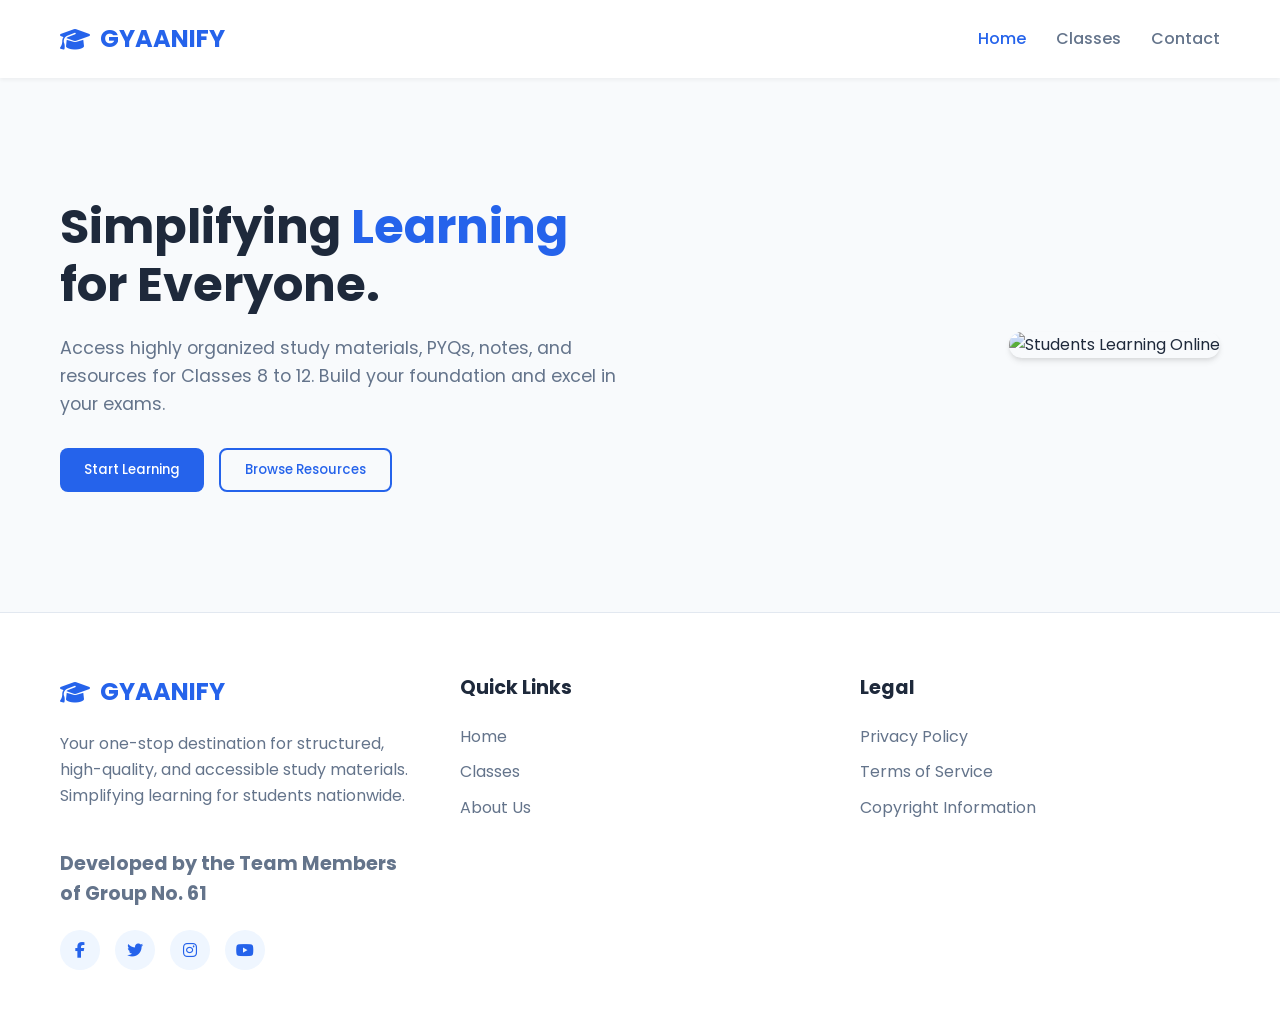
==== Group 61/index.html @ e5a81dd8 "Add files via upload" ====
<!DOCTYPE html>
<html lang="en">
<head>
    <meta charset="UTF-8">
    <meta name="viewport" content="width=device-width, initial-scale=1.0">
    <title>GYAANIFY | Simplifying Learning</title>
    <link rel="stylesheet" href="style.css">
    <!-- FontAwesome for Icons -->
    <link rel="stylesheet" href="https://cdnjs.cloudflare.com/ajax/libs/font-awesome/6.4.0/css/all.min.css">
    <!-- Google Fonts -->
    <link href="https://fonts.googleapis.com/css2?family=Poppins:wght@300;400;500;600;700&display=swap" rel="stylesheet">
</head>
<body>
     <!-- Header & Navigation -->
    <header>
        <div class="container">
            <nav>
                <div class="logo" onclick="app.navigate('home')">
                    <i class="fa-solid fa-graduation-cap"></i>
                    GYAANIFY
                </div>
                <ul class="nav-links" id="nav-links">
                    <li><a onclick="app.navigate('home')" id="nav-home" class="active-link">Home</a></li>
                    <li><a onclick="app.navigate('classes')" id="nav-classes">Classes</a></li>
                    <!-- <li><a onclick="app.navigate('resources')" id="nav-resources">Resources</a></li> -->
                    <li><a href="#footer">Contact</a></li>
                </ul>
            </nav>
        </div>
    </header>

    <!-- Main Content Area -->
    <main>
        
        <!-- View: Home -->
        <section id="view-home" class="view-section active">
            <div class="container">
                <div class="hero">
                    <div class="hero-content">
                        <h1 class="hero-title">Simplifying <span>Learning</span> for Everyone.</h1>
                        <p class="hero-subtitle">Access highly organized study materials, PYQs, notes, and resources for Classes 8 to 12. Build your foundation and excel in your exams.</p>
                        <div style="display: flex; gap: 15px; flex-wrap: wrap; justify-content: flex-start;">
                            <button class="btn btn-primary" onclick="app.navigate('classes')">Start Learning</button>
                            <button class="btn btn-outline" onclick="app.navigate('resources')">Browse Resources</button>
                        </div>
                    </div>
                    <div class="hero-image">
                        <!-- Image use in hero section -->
                        <img src="https://images.unsplash.com/photo-1516321318423-f06f85e504b3?ixlib=rb-4.0.3&auto=format&fit=crop&w=800&q=80" alt="Students Learning Online" style="border-radius: 20px;">
                    </div>
                </div>

                        </div>
                    </div>
                </div>
            </div>
        </section>

    <!-- Footer -->
    <footer id="footer">
        <div class="container">
            <div class="footer-grid">
                <div class="footer-col">
                    <div class="logo" style="margin-bottom: 20px;">
                        <i class="fa-solid fa-graduation-cap"></i> GYAANIFY
                    </div>
                    <p>Your one-stop destination for structured, high-quality, and accessible study materials. Simplifying learning for students nationwide.</p>
                    <br>
                    <h3><p>Developed by the Team Members of Group No. 61 </p></h3>
                    <div class="social-links">
                        <a href="#"><i class="fa-brands fa-facebook-f"></i></a>
                        <a href="#"><i class="fa-brands fa-twitter"></i></a>
                        <a href="#"><i class="fa-brands fa-instagram"></i></a>
                        <a href="#"><i class="fa-brands fa-youtube"></i></a>
                    </div>
                </div>
                <div class="footer-col">
                    <h3>Quick Links</h3>
                    <ul class="footer-links">
                        <li><a onclick="app.navigate('home')">Home</a></li>
                        <li><a onclick="app.navigate('classes')">Classes</a></li>
                        <li><a href="#">About Us</a></li>
                    </ul>
                </div>
                <div class="footer-col">
                    <h3>Legal</h3>
                    <ul class="footer-links">
                        <li><a href="#">Privacy Policy</a></li>
                        <li><a href="#">Terms of Service</a></li>
                        <li><a href="#">Copyright Information</a></li>
                    </ul>
                </div>

    
</body>
</html>
---- Group 61/style.css ----
/* CSS Variables for Theming */
        :root {
            --primary-color: #2563eb; /* Modern Blue */
            --primary-hover: #1d4ed8;
            --secondary-color: #eff6ff; /* Light Blue BG */
            --text-dark: #1e293b;
            --text-light: #64748b;
            --bg-color: #f8fafc;
            --white: #ffffff;
            --card-shadow: 0 4px 6px -1px rgba(0, 0, 0, 0.1), 0 2px 4px -1px rgba(0, 0, 0, 0.06);
            --hover-shadow: 0 10px 15px -3px rgba(0, 0, 0, 0.1), 0 4px 6px -2px rgba(0, 0, 0, 0.05);
            --transition: all 0.3s ease;
        }

        /* Reset & Base Styles */
        * {
            margin: 0;
            padding: 0;
            box-sizing: border-box;
            font-family: 'Poppins', sans-serif;
        }

        body {
            background-color: var(--bg-color);
            color: var(--text-dark);
            line-height: 1.6;
            display: flex;
            flex-direction: column;
            min-height: 100vh;
        }

        a {
            text-decoration: none;
            color: inherit;
        }

        ul {
            list-style: none;
        }

        .btn {
            display: inline-block;
            padding: 10px 24px;
            border-radius: 8px;
            font-weight: 500;
            cursor: pointer;
            transition: var(--transition);
            border: none;
            outline: none;
        }

        .btn-primary {
            background-color: var(--primary-color);
            color: var(--white);
        }

        .btn-primary:hover {
            background-color: var(--primary-hover);
            transform: translateY(-2px);
        }

        .btn-outline {
            background-color: transparent;
            color: var(--primary-color);
            border: 2px solid var(--primary-color);
        }

        .btn-outline:hover {
            background-color: var(--primary-color);
            color: var(--white);
        }

        /* Utility Classes */
        .container {
            max-width: 1200px;
            margin: 0 auto;
            padding: 0 20px;
        }

        .section-title {
            text-align: center;
            font-size: 2rem;
            color: var(--text-dark);
            margin-bottom: 40px;
            font-weight: 600;
        }

        .section-title span {
            color: var(--primary-color);
        }

        .view-section {
            display: none; /* Used for JS View Switching */
            padding: 60px 0;
            flex: 1;
            animation: fadeIn 0.4s ease-in-out;
        }

        .view-section.active {
            display: block;
        }

        /* Navbar */
        header {
            background-color: var(--white);
            box-shadow: 0 2px 4px rgba(0,0,0,0.05);
            position: sticky;
            top: 0;
            z-index: 1000;
        }

        nav {
            display: flex;
            justify-content: space-between;
            align-items: center;
            padding: 20px 0;
        }

        .logo {
            font-size: 1.5rem;
            font-weight: 700;
            color: var(--primary-color);
            display: flex;
            align-items: center;
            gap: 10px;
            cursor: pointer;
        }

        .nav-links {
            display: flex;
            gap: 30px;
        }

        .nav-links a {
            font-weight: 500;
            color: var(--text-light);
            transition: var(--transition);
            cursor: pointer;
        }

        .nav-links a:hover, .nav-links a.active-link {
            color: var(--primary-color);
        }

        /* Hero Section */
        .hero {
            display: flex;
            align-items: center;
            justify-content: space-between;
            padding: 60px 0;
            gap: 40px;
        }

        .hero-content {
            flex: 1;
        }

        .hero-title {
            font-size: 3rem;
            line-height: 1.2;
            margin-bottom: 20px;
            color: var(--text-dark);
        }

        .hero-title span {
            color: var(--primary-color);
        }

        .hero-subtitle {
            font-size: 1.1rem;
            color: var(--text-light);
            margin-bottom: 30px;
        }

        .hero-image {
            flex: 1;
            text-align: right;
        }

        .hero-image img {
            max-width: 100%;
            height: auto;
            border-radius: 20px;
            box-shadow: var(--card-shadow);
        }

        /* Footer */
        footer {
            background-color: var(--white);
            padding: 60px 0 20px;
            margin-top: auto;
            border-top: 1px solid #e2e8f0;
        }

        .footer-grid {
            display: grid;
            grid-template-columns: repeat(auto-fit, minmax(200px, 1fr));
            gap: 40px;
            margin-bottom: 40px;
        }

        .footer-col h3 {
            font-size: 1.2rem;
            margin-bottom: 20px;
            color: var(--text-dark);
        }

        .footer-col p {
            color: var(--text-light);
            margin-bottom: 15px;
        }

        .footer-links li {
            margin-bottom: 10px;
        }

        .footer-links a {
            color: var(--text-light);
            transition: var(--transition);
        }

        .footer-links a:hover {
            color: var(--primary-color);
            padding-left: 5px;
        }

        .social-links {
            display: flex;
            gap: 15px;
        }

        .social-links a {
            width: 40px;
            height: 40px;
            border-radius: 50%;
            background: var(--secondary-color);
            color: var(--primary-color);
            display: flex;
            align-items: center;
            justify-content: center;
            transition: var(--transition);
        }

        .social-links a:hover {
            background: var(--primary-color);
            color: var(--white);
            transform: translateY(-3px);
        }

        .footer-bottom {
            text-align: center;
            padding-top: 20px;
            border-top: 1px solid #e2e8f0;
            color: var(--text-light);
            font-size: 0.9rem;
        }
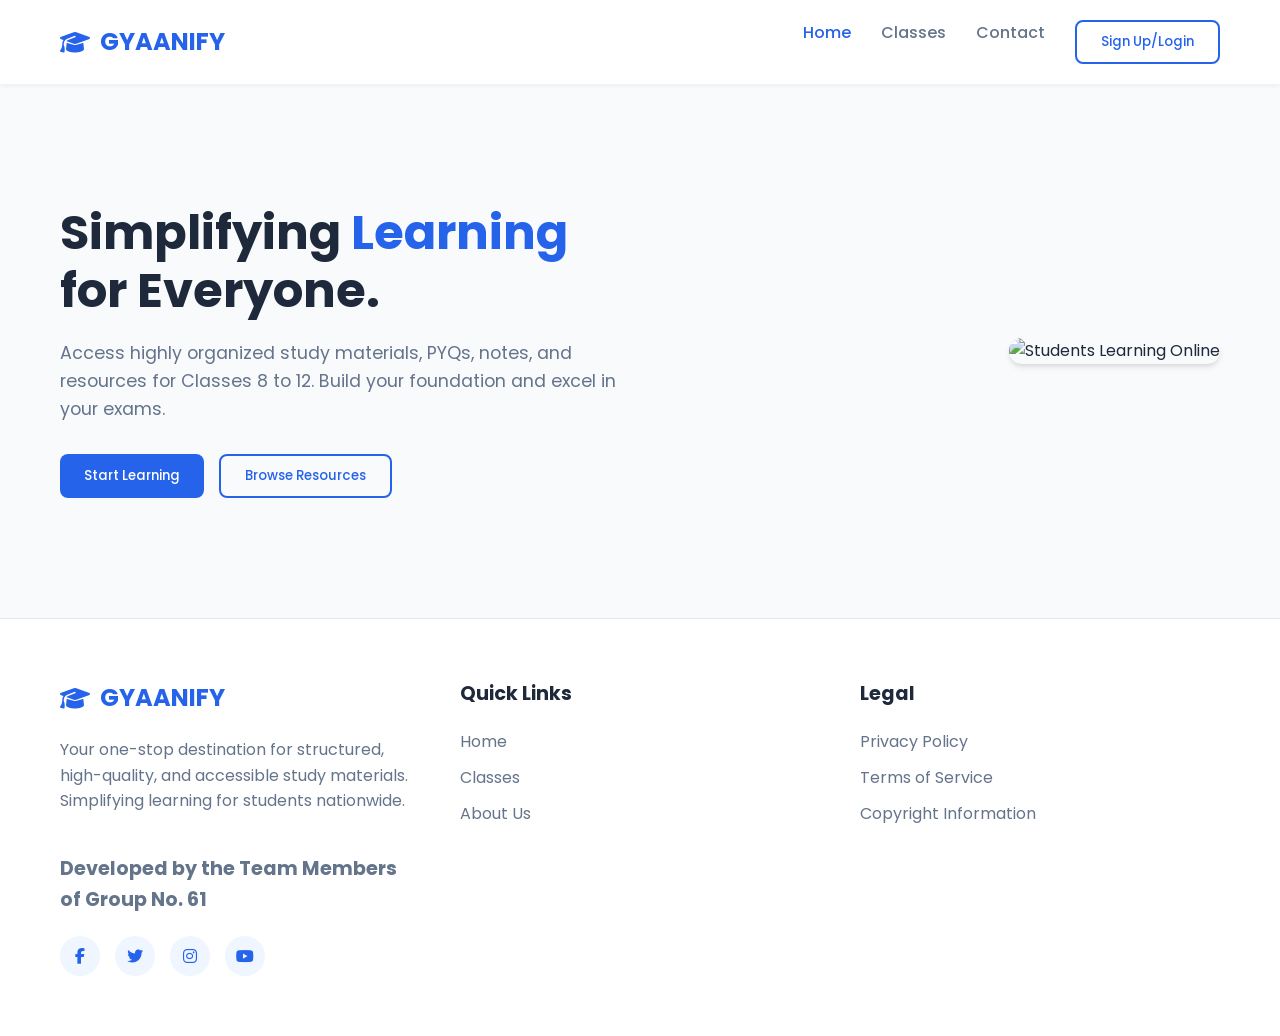
==== commit 398f2997: "Added Sign Up/Login Button" ====
--- a/Group 61/index.html
+++ b/Group 61/index.html
@@ -19,12 +19,19 @@
                     <i class="fa-solid fa-graduation-cap"></i>
                     GYAANIFY
                 </div>
+                
                 <ul class="nav-links" id="nav-links">
-                    <li><a onclick="app.navigate('home')" id="nav-home" class="active-link">Home</a></li>
-                    <li><a onclick="app.navigate('classes')" id="nav-classes">Classes</a></li>
-                    <!-- <li><a onclick="app.navigate('resources')" id="nav-resources">Resources</a></li> -->
-                    <li><a href="#footer">Contact</a></li>
-                </ul>
+    <li><a onclick="app.navigate('home')" id="nav-home" class="active-link">Home</a></li>
+    <li><a onclick="app.navigate('classes')" id="nav-classes">Classes</a></li>
+    <li><a href="#footer">Contact</a></li>
+
+    <!-- SIGN UP BUTTON INLINE -->
+    <li>
+        <button class="btn btn-outline" onclick="app.navigate('signup/login')">
+            Sign Up/Login
+        </button>
+    </li>
+</ul>
             </nav>
         </div>
     </header>
@@ -45,8 +52,8 @@
                         </div>
                     </div>
                     <div class="hero-image">
-                        <!-- Image use in hero section -->
-                        <img src="https://images.unsplash.com/photo-1516321318423-f06f85e504b3?ixlib=rb-4.0.3&auto=format&fit=crop&w=800&q=80" alt="Students Learning Online" style="border-radius: 20px;">
+                        <!-- Image use in hero secption -->
+                        <img src="https://media.istockphoto.com/id/1059510610/vector/it-communication-e-learning-internet-network-as-knowledge-base.jpg?s=612x612&w=0&k=20&c=QEyHx6JnZleLmW9lYgpzvLv765rizr__5zwwKylo300=" alt="Students Learning Online" style="border-radius: 20px;">
                     </div>
                 </div>
 
@@ -93,4 +100,4 @@
 
     
 </body>
-</html>+</html>
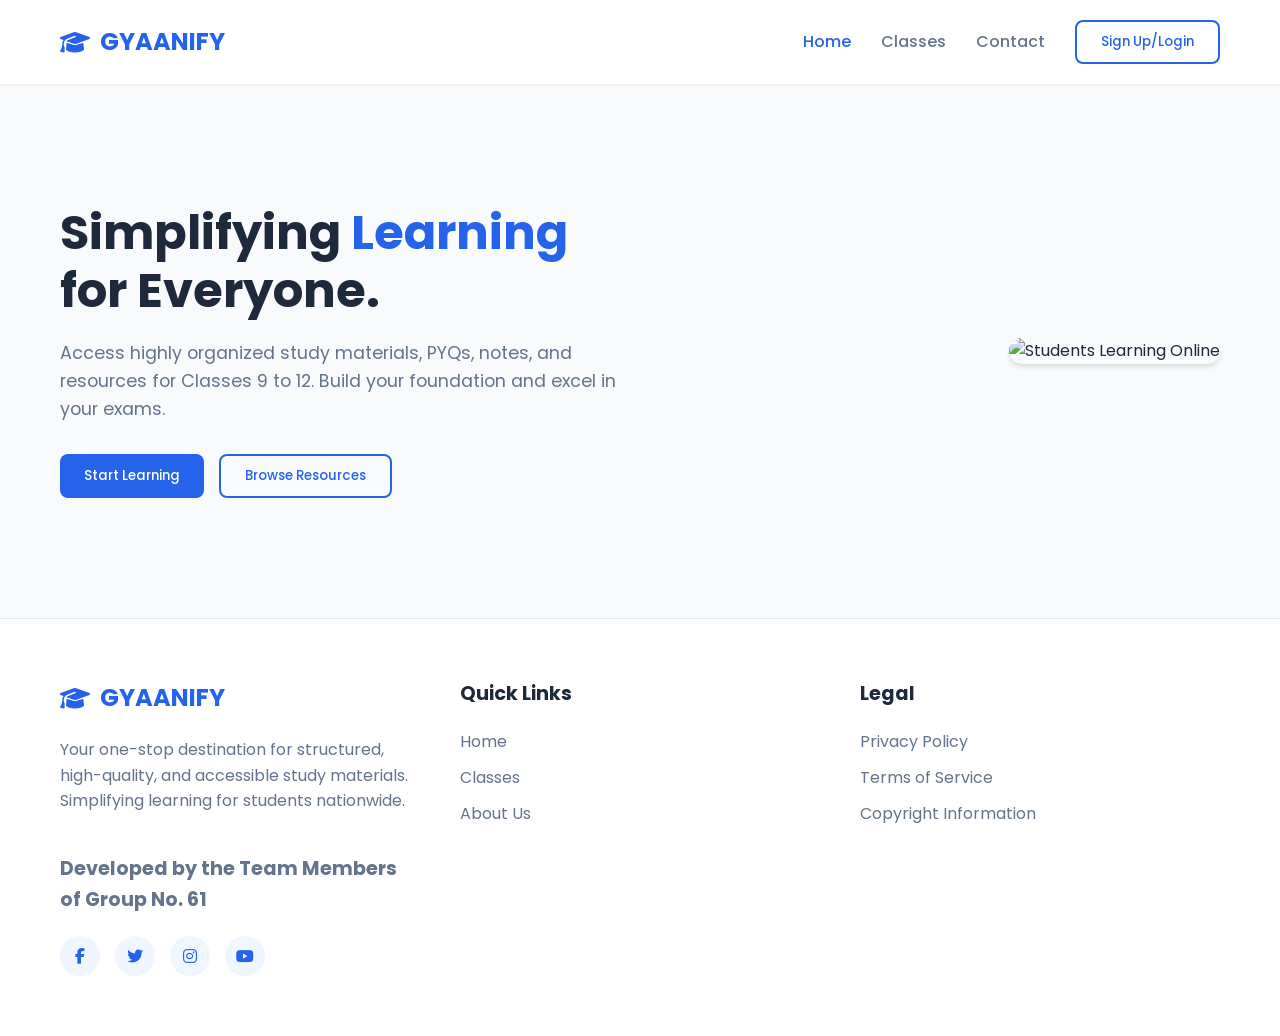
==== commit f0982a44: "Update class 9 to 12" ====
--- a/Group 61/index.html
+++ b/Group 61/index.html
@@ -45,7 +45,7 @@
                 <div class="hero">
                     <div class="hero-content">
                         <h1 class="hero-title">Simplifying <span>Learning</span> for Everyone.</h1>
-                        <p class="hero-subtitle">Access highly organized study materials, PYQs, notes, and resources for Classes 8 to 12. Build your foundation and excel in your exams.</p>
+                        <p class="hero-subtitle">Access highly organized study materials, PYQs, notes, and resources for Classes 9 to 12. Build your foundation and excel in your exams.</p>
                         <div style="display: flex; gap: 15px; flex-wrap: wrap; justify-content: flex-start;">
                             <button class="btn btn-primary" onclick="app.navigate('classes')">Start Learning</button>
                             <button class="btn btn-outline" onclick="app.navigate('resources')">Browse Resources</button>
--- a/Group 61/style.css
+++ b/Group 61/style.css
@@ -255,3 +255,7 @@
             font-size: 0.9rem;
         }
 
+        .nav-links li {
+    display: flex;
+    align-items: center;
+}
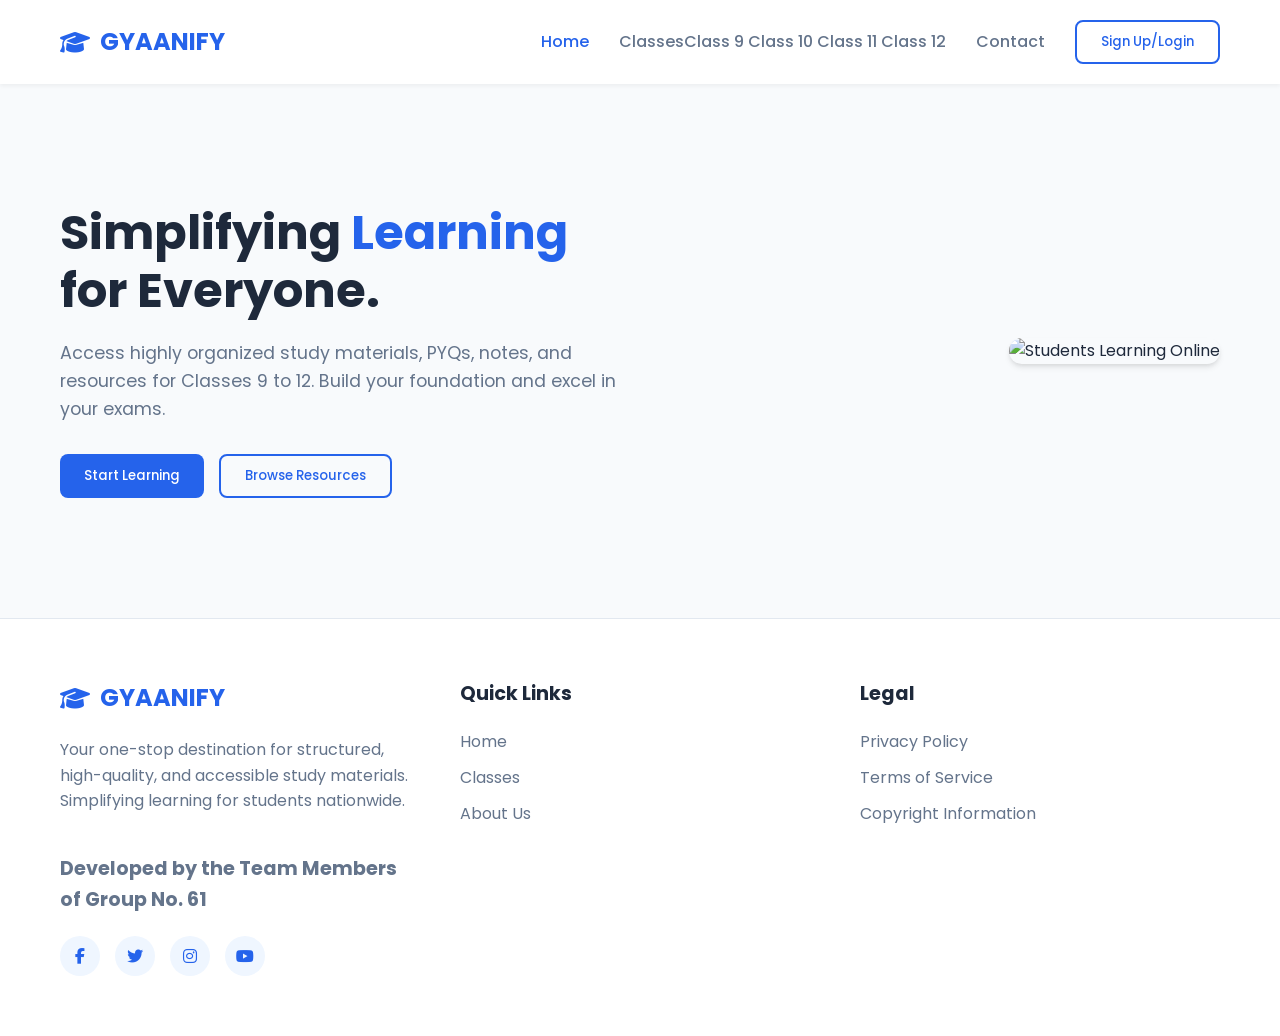
==== commit 82604f0e: "Added Classes Dropdown" ====
--- a/Group 61/index.html
+++ b/Group 61/index.html
@@ -22,7 +22,17 @@
                 
                 <ul class="nav-links" id="nav-links">
     <li><a onclick="app.navigate('home')" id="nav-home" class="active-link">Home</a></li>
-    <li><a onclick="app.navigate('classes')" id="nav-classes">Classes</a></li>
+    <li class="dropdown">
+    <a id="nav-classes">Classes</a>
+
+    <!-- Dropdown -->
+    <div class="dropdown-menu" id="classDropdown">
+    <a href="#" class="class-btn">Class 9</a>
+    <a href="#" class="class-btn">Class 10</a>
+    <a href="#" class="class-btn">Class 11</a>
+    <a href="#" class="class-btn">Class 12</a>
+</div>
+</li>
     <li><a href="#footer">Contact</a></li>
 
     <!-- SIGN UP BUTTON INLINE -->
@@ -97,7 +107,7 @@
                         <li><a href="#">Copyright Information</a></li>
                     </ul>
                 </div>
-
+<script src="script.js"></script>
     
 </body>
 </html>
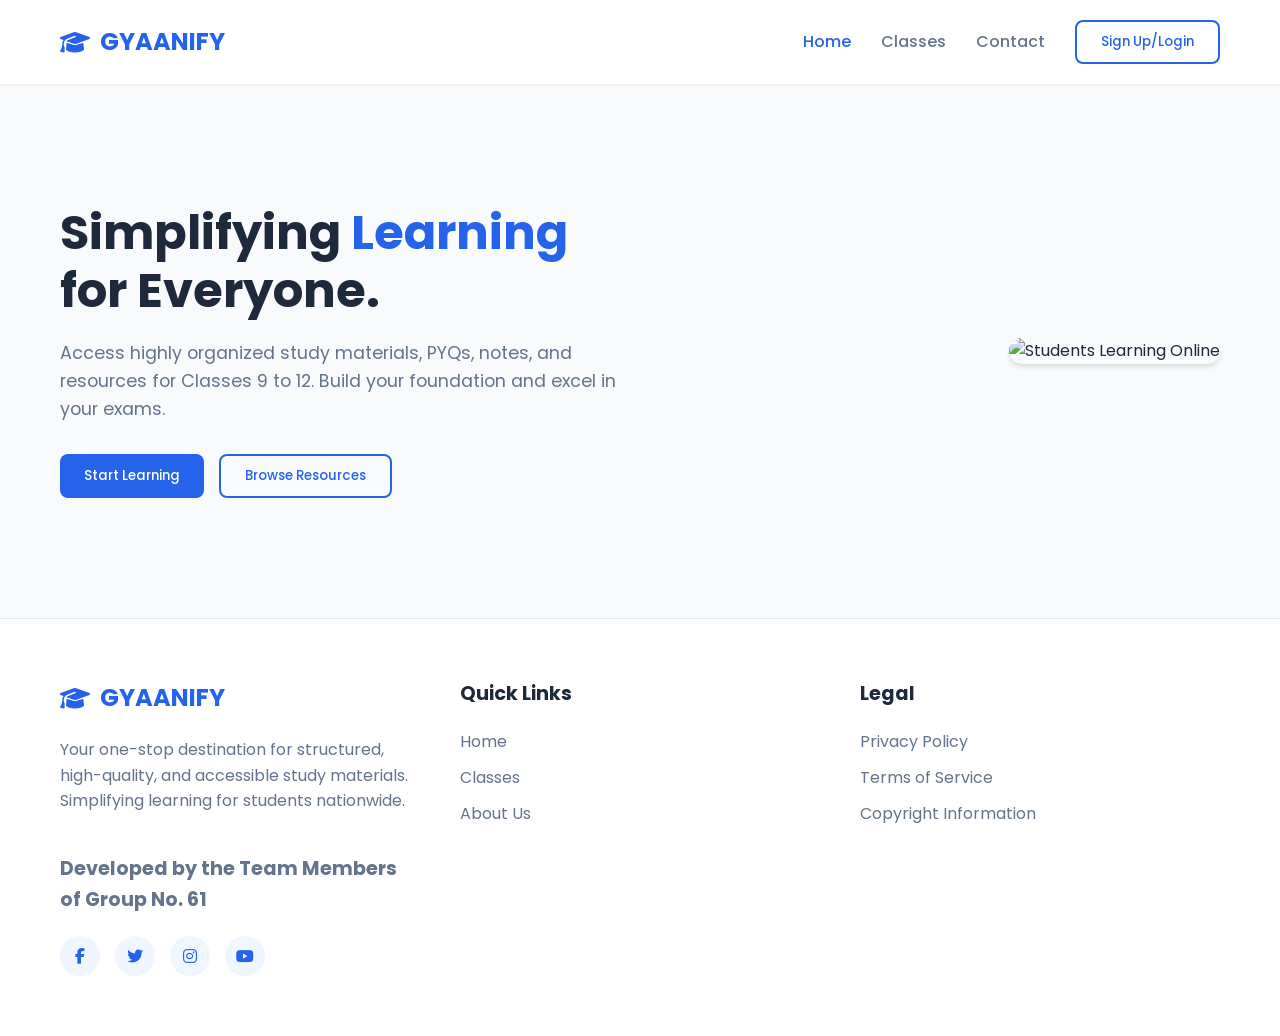
==== commit f4d10022: "Added All Classes" ====
--- a/Group 61/index.html
+++ b/Group 61/index.html
@@ -27,10 +27,10 @@
 
     <!-- Dropdown -->
     <div class="dropdown-menu" id="classDropdown">
-    <a href="#" class="class-btn">Class 9</a>
-    <a href="#" class="class-btn">Class 10</a>
-    <a href="#" class="class-btn">Class 11</a>
-    <a href="#" class="class-btn">Class 12</a>
+    <a href="class9.html" class="class-btn">Class 9</a>
+<a href="class10.html" class="class-btn">Class 10</a>
+<a href="class11.html" class="class-btn">Class 11</a>
+<a href="class12.html" class="class-btn">Class 12</a>
 </div>
 </li>
     <li><a href="#footer">Contact</a></li>
--- a/Group 61/style.css
+++ b/Group 61/style.css
@@ -259,3 +259,39 @@
     display: flex;
     align-items: center;
 }
+/* Dropdown Styles */
+.dropdown {
+    position: relative;
+}
+
+.dropdown-menu {
+    position: absolute;
+    top: 45px;
+    left: 0;
+    background: var(--white);
+    box-shadow: var(--card-shadow);
+    border-radius: 10px;
+    padding: 15px;
+
+    display: none;
+    flex-direction: row;
+    gap: 15px;
+}
+
+/* Class Buttons */
+.class-btn {
+    background-color: var(--primary-color);
+    color: var(--white) !important;  /* 👈 ADD THIS */
+    padding: 12px 18px;
+    border-radius: 8px;
+    font-size: 15px;
+    font-weight: 500;
+
+    white-space: nowrap;
+    transition: var(--transition);
+}
+
+.class-btn:hover {
+    background-color: var(--primary-hover);
+    transform: translateY(-2px);
+}
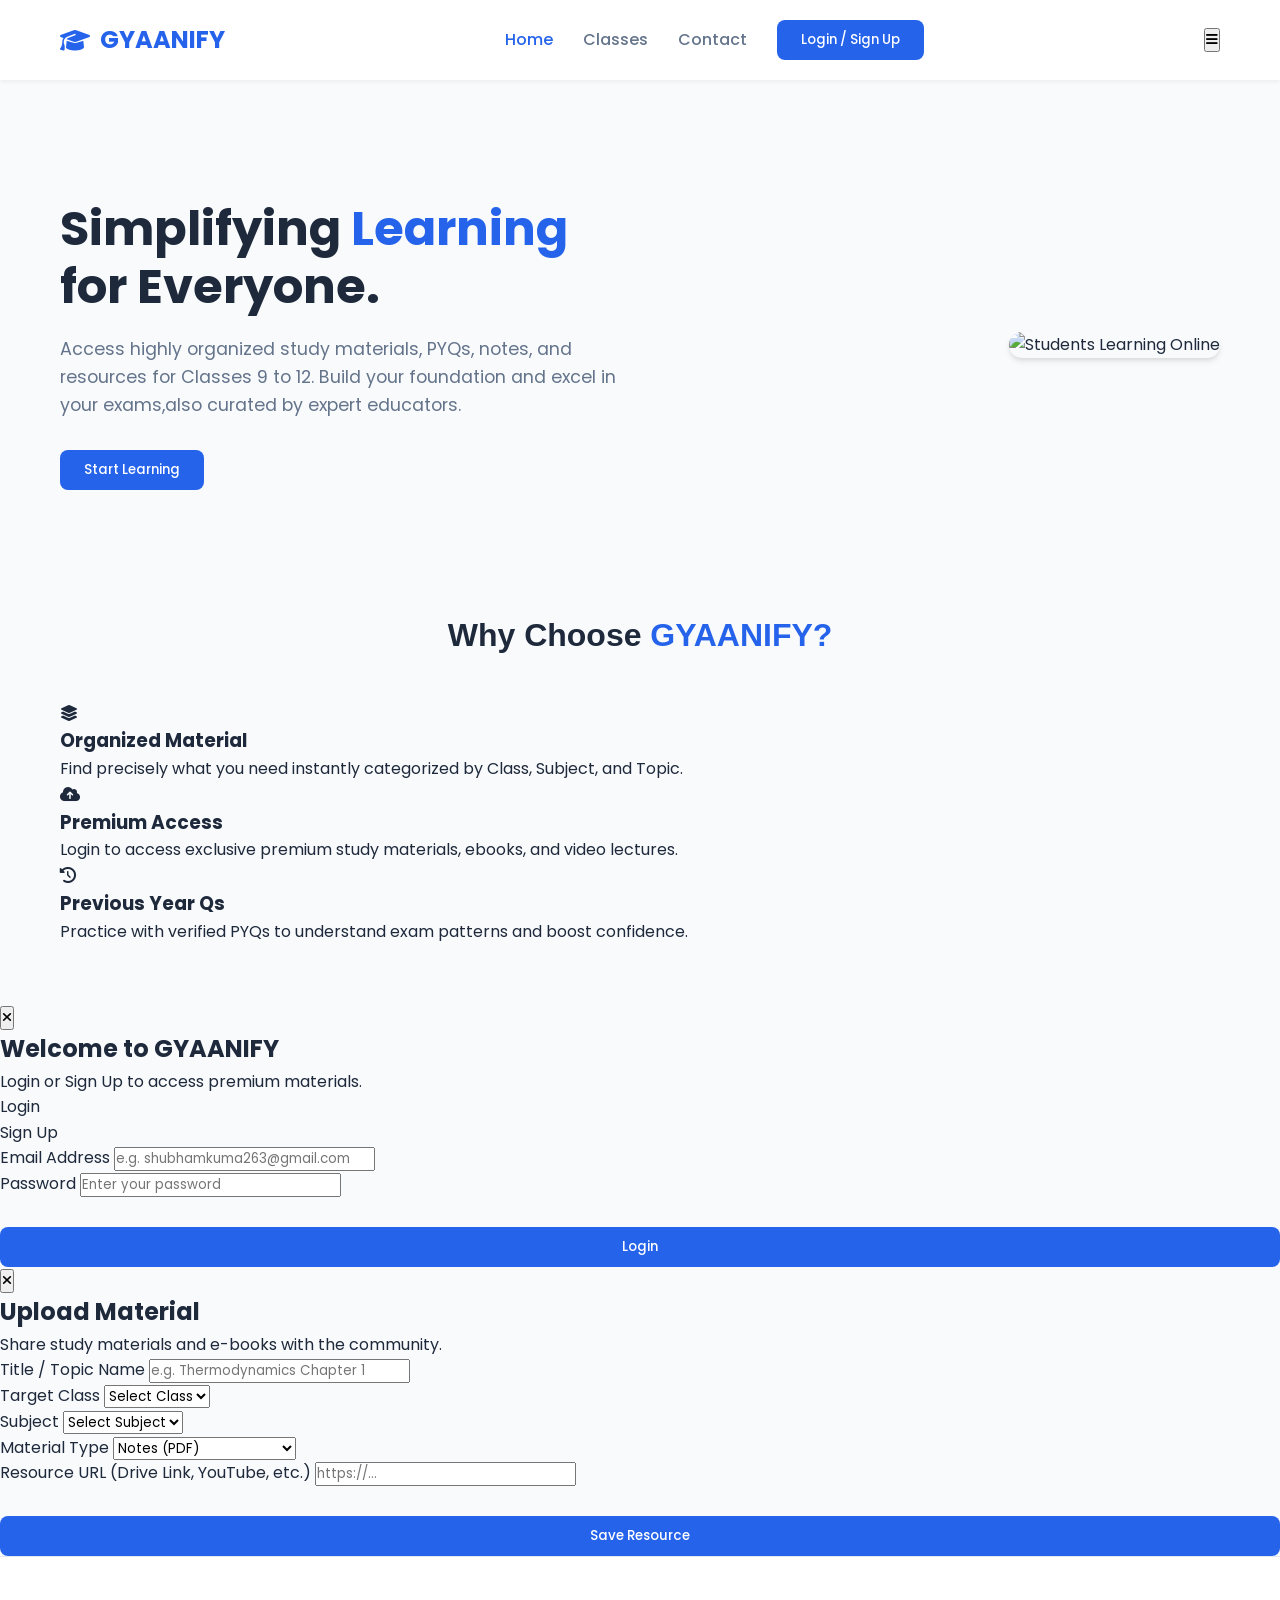
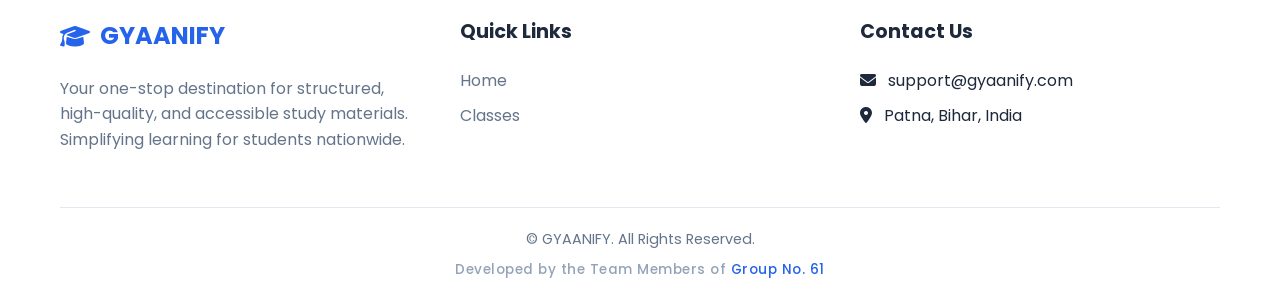
==== commit 81071a35: "feat: add home cards, admin content modal, auth modal, and footer.html - Added responsive card compo" ====
--- a/Group 61/index.html
+++ b/Group 61/index.html
@@ -4,11 +4,12 @@
     <meta charset="UTF-8">
     <meta name="viewport" content="width=device-width, initial-scale=1.0">
     <title>GYAANIFY | Simplifying Learning</title>
+    
+     <!-- EXTERNAL LIBRARIES -->
+    <link rel="stylesheet" href="https://cdnjs.cloudflare.com/ajax/libs/font-awesome/6.4.0/css/all.min.css">
+    <link href="https://fonts.googleapis.com/css2?family=Poppins:wght@300;400;500;600;700&display=swap" rel="stylesheet">
+<!--Linking CSS Page -->
     <link rel="stylesheet" href="style.css">
-    <!-- FontAwesome for Icons -->
-    <link rel="stylesheet" href="https://cdnjs.cloudflare.com/ajax/libs/font-awesome/6.4.0/css/all.min.css">
-    <!-- Google Fonts -->
-    <link href="https://fonts.googleapis.com/css2?family=Poppins:wght@300;400;500;600;700&display=swap" rel="stylesheet">
 </head>
 <body>
      <!-- Header & Navigation -->
@@ -22,26 +23,16 @@
                 
                 <ul class="nav-links" id="nav-links">
     <li><a onclick="app.navigate('home')" id="nav-home" class="active-link">Home</a></li>
-    <li class="dropdown">
-    <a id="nav-classes">Classes</a>
-
-    <!-- Dropdown -->
-    <div class="dropdown-menu" id="classDropdown">
-    <a href="class9.html" class="class-btn">Class 9</a>
-<a href="class10.html" class="class-btn">Class 10</a>
-<a href="class11.html" class="class-btn">Class 11</a>
-<a href="class12.html" class="class-btn">Class 12</a>
-</div>
-</li>
-    <li><a href="#footer">Contact</a></li>
-
-    <!-- SIGN UP BUTTON INLINE -->
-    <li>
-        <button class="btn btn-outline" onclick="app.navigate('signup/login')">
-            Sign Up/Login
-        </button>
-    </li>
-</ul>
+     <li><a onclick="app.navigate('classes')" id="nav-classes">Classes</a></li>
+                    <li><a href="#" onclick="app.scrollToContact(); return false;">Contact</a></li>
+                    <li class="auth-container" id="auth-container">
+                        <button class="btn btn-primary" onclick="app.openAuthModal()">Login / Sign Up</button>
+                    </li>
+                </ul>
+                
+                <button class="mobile-menu-btn" onclick="app.toggleMobileMenu()">
+                    <i class="fa-solid fa-bars"></i>
+                </button>
             </nav>
         </div>
     </header>
@@ -55,10 +46,9 @@
                 <div class="hero">
                     <div class="hero-content">
                         <h1 class="hero-title">Simplifying <span>Learning</span> for Everyone.</h1>
-                        <p class="hero-subtitle">Access highly organized study materials, PYQs, notes, and resources for Classes 9 to 12. Build your foundation and excel in your exams.</p>
+                        <p class="hero-subtitle">Access highly organized study materials, PYQs, notes, and resources for Classes 9 to 12. Build your foundation and excel in your exams,also curated by expert educators.</p>
                         <div style="display: flex; gap: 15px; flex-wrap: wrap; justify-content: flex-start;">
                             <button class="btn btn-primary" onclick="app.navigate('classes')">Start Learning</button>
-                            <button class="btn btn-outline" onclick="app.navigate('resources')">Browse Resources</button>
                         </div>
                     </div>
                     <div class="hero-image">
@@ -67,11 +57,189 @@
                     </div>
                 </div>
 
-                        </div>
-                    </div>
-                </div>
-            </div>
-        </section>
+                <div style="margin-top: 60px;">
+                    <h2 class="section-title">Why Choose <span>GYAANIFY?</span></h2>
+                    <div class="grid-container" style="grid-template-columns: repeat(auto-fit, minmax(300px, 1fr));">
+                        <div class="card">
+                            <i class="fa-solid fa-layer-group card-icon"></i>
+                            <h3 class="card-title">Organized Material</h3>
+                            <p class="card-desc">Find precisely what you need instantly categorized by Class, Subject, and Topic.</p>
+                        </div>
+                        <div class="card">
+                            <i class="fa-solid fa-cloud-arrow-up card-icon"></i>
+                            <h3 class="card-title">Premium Access</h3>
+                            <p class="card-desc">Login to access exclusive premium study materials, ebooks, and video lectures.</p>
+                        </div>
+                        <div class="card">
+                            <i class="fa-solid fa-clock-rotate-left card-icon"></i>
+                            <h3 class="card-title">Previous Year Qs</h3>
+                            <p class="card-desc">Practice with verified PYQs to understand exam patterns and boost confidence.</p>
+
+                        </div>
+                    </div>
+                </div>
+            </div>
+        </section>
+
+
+        <!-- --- PAGE 2: CLASSES VIEW --- -->
+        <section id="view-classes" class="view-section">
+            <div class="container">
+                <h2 class="section-title">Select Your <span>Class</span></h2>
+                <div class="grid-container" id="classes-container"></div>
+            </div>
+        </section>
+
+        <!-- --- PAGE 3: SUBJECTS VIEW --- -->
+        <section id="view-subjects" class="view-section">
+            <div class="container">
+                <div class="back-btn" onclick="app.navigate('classes')">
+                    <i class="fa-solid fa-arrow-left"></i> Back to Classes
+                </div>
+                <h2 class="section-title" id="subjects-title">Subjects</h2>
+                <div class="grid-container" id="subjects-container"></div>
+            </div>
+        </section>
+
+        <!-- --- PAGE 4: RESOURCES VIEW --- -->
+        <section id="view-resources" class="view-section">
+            <div class="container">
+                <h2 class="section-title">Study <span>Materials</span></h2>
+                
+                <div class="toolbar">
+                    <div class="search-container" style="margin: 0; flex: 1; max-width: 500px;">
+                        <i class="fa-solid fa-search search-icon"></i>
+                        <input type="text" id="resource-search" class="search-input" placeholder="Search topics, subjects..." onkeyup="app.filterResources()">
+                    </div>
+                    <div id="upload-action-container" style="display: none;">
+                        <button class="btn btn-primary" onclick="app.openUploadModal()"><i class="fa-solid fa-plus"></i> Upload Material</button>
+                    </div>
+                </div>
+
+                <div class="grid-container" id="resources-container">
+                    <div class="empty-state"><i class="fa-solid fa-spinner fa-spin"></i> Loading resources from cloud...</div>
+                </div>
+            </div>
+        </section>
+    </main>
+
+    <!-- ======================= MODALS (POPUPS) ======================= -->
+    
+    <!-- 1. Authentication Modal -->
+    <div class="modal-overlay" id="auth-modal">
+        <div class="modal-content">
+            <button class="close-modal" onclick="app.closeAuthModal()"><i class="fa-solid fa-times"></i></button>
+            <h2 class="modal-title">Welcome to GYAANIFY</h2>
+            <p class="modal-subtitle">Login or Sign Up to access premium materials.<br></p>
+            
+            <div class="auth-tabs">
+                <div class="auth-tab active-tab" id="tab-login" onclick="app.toggleAuthMode('login')">Login</div>
+                <div class="auth-tab" id="tab-signup" onclick="app.toggleAuthMode('signup')">Sign Up</div>
+            </div>
+
+            <div id="auth-error" class="auth-error"></div>
+
+            <form id="auth-form" onsubmit="app.handleAuthSubmit(event)">
+                
+                <div class="form-group signup-only" style="display: none;">
+                    <label>Student Name</label>
+                    <input type="text" id="auth-name" class="form-control" placeholder="e.g. Shubham Kumar">
+                </div>
+                
+                <div class="form-group signup-only" style="display: none;">
+                    <label>Select Class</label>
+                    <select id="auth-class" class="form-control">
+                        <option value="">-- Choose your class --</option>
+                        <option value="Class 9">Class 9</option>
+                        <option value="Class 10">Class 10</option>
+                        <option value="Class 11">Class 11</option>
+                        <option value="Class 12">Class 12</option>
+                    </select>
+                </div>
+
+                <div class="form-group">
+                    <label>Email Address</label>
+                    <input type="email" id="auth-email" class="form-control" placeholder="e.g. shubhamkuma263@gmail.com" required>
+                </div>
+                
+                <div class="form-group signup-only" style="display: none;">
+                    <label>Mobile Number</label>
+                    <input type="tel" id="auth-mobile" class="form-control" placeholder="10-digit mobile number" pattern="[0-9]{10}" title="Please enter a valid 10-digit mobile number">
+                </div>
+
+                <div class="form-group" style="margin-bottom: 20px;">
+                    <label>Password</label>
+                    <input type="password" id="auth-password" class="form-control" placeholder="Enter your password" required minlength="6">
+                </div>
+
+                <div class="form-group signup-only" style="display: none; margin-bottom: 30px;">
+                    <label>Confirm Password</label>
+                    <input type="password" id="auth-confirm-password" class="form-control" placeholder="Confirm your password" minlength="6">
+                </div>
+
+                <button type="submit" class="btn btn-primary" style="width: 100%; margin-top: 10px;" id="auth-submit-btn">Login</button>
+            </form>
+        </div>
+    </div>
+
+    <!-- 2. Content Management Modal (Admin Only) -->
+    <div class="modal-overlay" id="upload-modal">
+        <div class="modal-content">
+            <button class="close-modal" onclick="app.closeUploadModal()"><i class="fa-solid fa-times"></i></button>
+            <h2 class="modal-title" id="upload-modal-title">Upload Material</h2>
+            <p class="modal-subtitle">Share study materials and e-books with the community.</p>
+            
+            <form id="upload-form" onsubmit="app.handleUploadSubmit(event)">
+                <input type="hidden" id="edit-resource-id">
+                
+                <div class="form-group">
+                    <label>Title / Topic Name</label>
+                    <input type="text" id="res-title" class="form-control" placeholder="e.g. Thermodynamics Chapter 1" required>
+                </div>
+                <div class="form-group">
+                    <label>Target Class</label>
+                    <select id="res-class" class="form-control" required>
+                        <option value="">Select Class</option>
+                        <option value="Class 9">Class 9</option>
+                        <option value="Class 10">Class 10</option>
+                        <option value="Class 11">Class 11</option>
+                        <option value="Class 12">Class 12</option>
+                    </select>
+                </div>
+                <div class="form-group">
+                    <label>Subject</label>
+                    <select id="res-subject" class="form-control" required>
+                        <option value="">Select Subject</option>
+                        <!-- Classes 9 & 10 Subjects -->
+                        <option value="Science">Science</option>
+                        <!-- Classes 11 & 12 Subjects -->
+                        <option value="Physics">Physics</option>
+                        <option value="Chemistry">Chemistry</option>
+                        <!-- Common Subjects -->
+                        <option value="Mathematics">Mathematics</option>
+                        <option value="English">English</option>
+                        <option value="Hindi">Hindi</option>
+                        <option value="Computer">Computer</option>
+                    </select>
+                </div>
+                <div class="form-group">
+                    <label>Material Type</label>
+                    <select id="res-type" class="form-control" required>
+                        <option value="Notes">Notes (PDF)</option>
+                        <option value="PYQ">Previous Year Qs</option>
+                        <option value="Video Link">Video Lecture Link</option>
+                        <option value="PDF">E-Book / Reference PDF</option>
+                    </select>
+                </div>
+                <div class="form-group" style="margin-bottom: 30px;">
+                    <label>Resource URL (Drive Link, YouTube, etc.)</label>
+                    <input type="url" id="res-url" class="form-control" placeholder="https://..." required>
+                </div>
+                <button type="submit" class="btn btn-primary" style="width: 100%;">Save Resource</button>
+            </form>
+        </div>
+    </div>
+
 
     <!-- Footer -->
     <footer id="footer">
@@ -81,33 +249,34 @@
                     <div class="logo" style="margin-bottom: 20px;">
                         <i class="fa-solid fa-graduation-cap"></i> GYAANIFY
                     </div>
-                    <p>Your one-stop destination for structured, high-quality, and accessible study materials. Simplifying learning for students nationwide.</p>
-                    <br>
-                    <h3><p>Developed by the Team Members of Group No. 61 </p></h3>
-                    <div class="social-links">
-                        <a href="#"><i class="fa-brands fa-facebook-f"></i></a>
-                        <a href="#"><i class="fa-brands fa-twitter"></i></a>
-                        <a href="#"><i class="fa-brands fa-instagram"></i></a>
-                        <a href="#"><i class="fa-brands fa-youtube"></i></a>
-                    </div>
-                </div>
-                <div class="footer-col">
+                    <p>Your one-stop destination for structured, high-quality, and accessible study materials. Simplifying learning for students nationwide.</p> 
+                </div>
+                    <div class="footer-col">
                     <h3>Quick Links</h3>
                     <ul class="footer-links">
                         <li><a onclick="app.navigate('home')">Home</a></li>
                         <li><a onclick="app.navigate('classes')">Classes</a></li>
-                        <li><a href="#">About Us</a></li>
                     </ul>
                 </div>
                 <div class="footer-col">
-                    <h3>Legal</h3>
+                    <h3>Contact Us</h3>
                     <ul class="footer-links">
-                        <li><a href="#">Privacy Policy</a></li>
-                        <li><a href="#">Terms of Service</a></li>
-                        <li><a href="#">Copyright Information</a></li>
+                        <li><i class="fa-solid fa-envelope" style="margin-right: 8px;"></i> support@gyaanify.com</li>
+                        <li><i class="fa-solid fa-location-dot" style="margin-right: 8px;"></i> Patna, Bihar, India</li>
                     </ul>
                 </div>
-<script src="script.js"></script>
+            </div>
+            <div class="footer-bottom">
+                <div style="margin-bottom: 8px;">&copy; <span id="year"></span> GYAANIFY. All Rights Reserved.</div>
+                <div style="font-size: 0.85rem; font-weight: 500; letter-spacing: 0.5px; color: #94a3b8;">
+                    Developed by the Team Members of <span style="color: var(--primary-color);">Group No. 61</span>
+                </div>
+            </div>
+        </div>
+    </footer>
+
+
+    <script type="module" src="index.js"></script>
     
 </body>
 </html>
--- a/Group 61/style.css
+++ b/Group 61/style.css
@@ -295,3 +295,99 @@
     background-color: var(--primary-hover);
     transform: translateY(-2px);
 }
+.subjects {
+    display: flex;
+    gap: 20px;
+    margin-top: 30px;
+    flex-wrap: wrap;
+}
+
+.subject-btn {
+    background-color: var(--primary-color);
+    color: var(--white);
+    padding: 14px 22px;
+    border-radius: 10px;
+    font-size: 16px;
+    text-decoration: none;
+    transition: var(--transition);
+}
+
+.subject-btn:hover {
+    background-color: var(--primary-hover);
+    transform: translateY(-3px);
+}
+/* Hero Section */
+.class-hero {
+    text-align: center;
+    margin: 60px 0 40px;
+}
+
+.class-hero h1 {
+    font-size: 3rem;
+    color: var(--primary-color);
+}
+
+.class-hero p {
+    color: var(--text-light);
+    font-size: 1.1rem;
+}
+
+/* Subject Grid */
+.subject-grid {
+    display: grid;
+    grid-template-columns: repeat(auto-fit, minmax(220px, 1fr));
+    gap: 25px;
+    margin-bottom: 60px;
+}
+
+/* Subject Cards */
+.subject-card {
+    background: var(--white);
+    padding: 40px 20px;
+    text-align: center;
+    font-size: 18px;
+    font-weight: 600;
+    border-radius: 15px;
+    box-shadow: var(--card-shadow);
+    cursor: pointer;
+    transition: var(--transition);
+}
+
+.subject-card:hover {
+    transform: translateY(-8px);
+    box-shadow: var(--hover-shadow);
+    color: var(--primary-color);
+}
+/* Subject Colors */
+.physics {
+    background: linear-gradient(135deg, #22c55e, #16a34a);
+    color: white;
+}
+.chemistry {
+    background: linear-gradient(135deg, #f97316, #ea580c);
+    color: white;
+}
+
+.maths {
+    background: linear-gradient(135deg, #3b82f6, #2563eb);
+    color: white;
+}
+
+.biology {
+    background: linear-gradient(135deg, #a855f7, #9333ea);
+    color: white;
+}
+/* Optional hover effect */
+.subject-card:hover {
+    transform: translateY(-6px);
+    opacity: 0.9;
+}
+.science {
+    background: linear-gradient(135deg, #22c55e, #16a34a);
+    color: white;
+}
+
+.sst {
+    background: linear-gradient(135deg, #f59e0b, #d97706);
+    color: white;
+}
